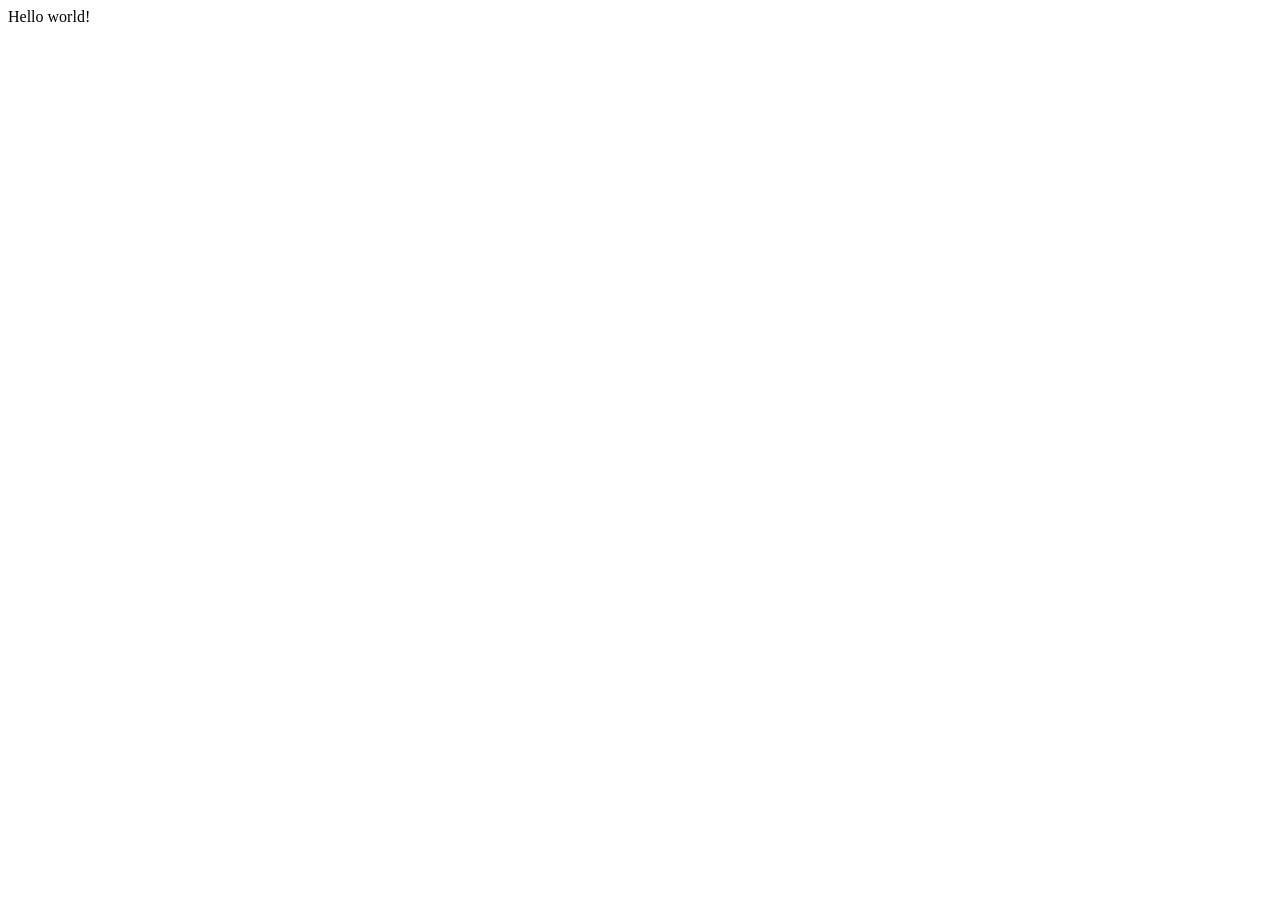
==== genius test/index.html @ 6e325aca "Add files via upload" ====
<!DOCTYPE html>
<html lang="en">

<head>
    <meta charset="UTF-8">
    <meta name="viewport" content="width=device-width, initial-scale=1.0">
    <title>Document</title>
</head>

<body>
    Hello world!
</body>

</html>
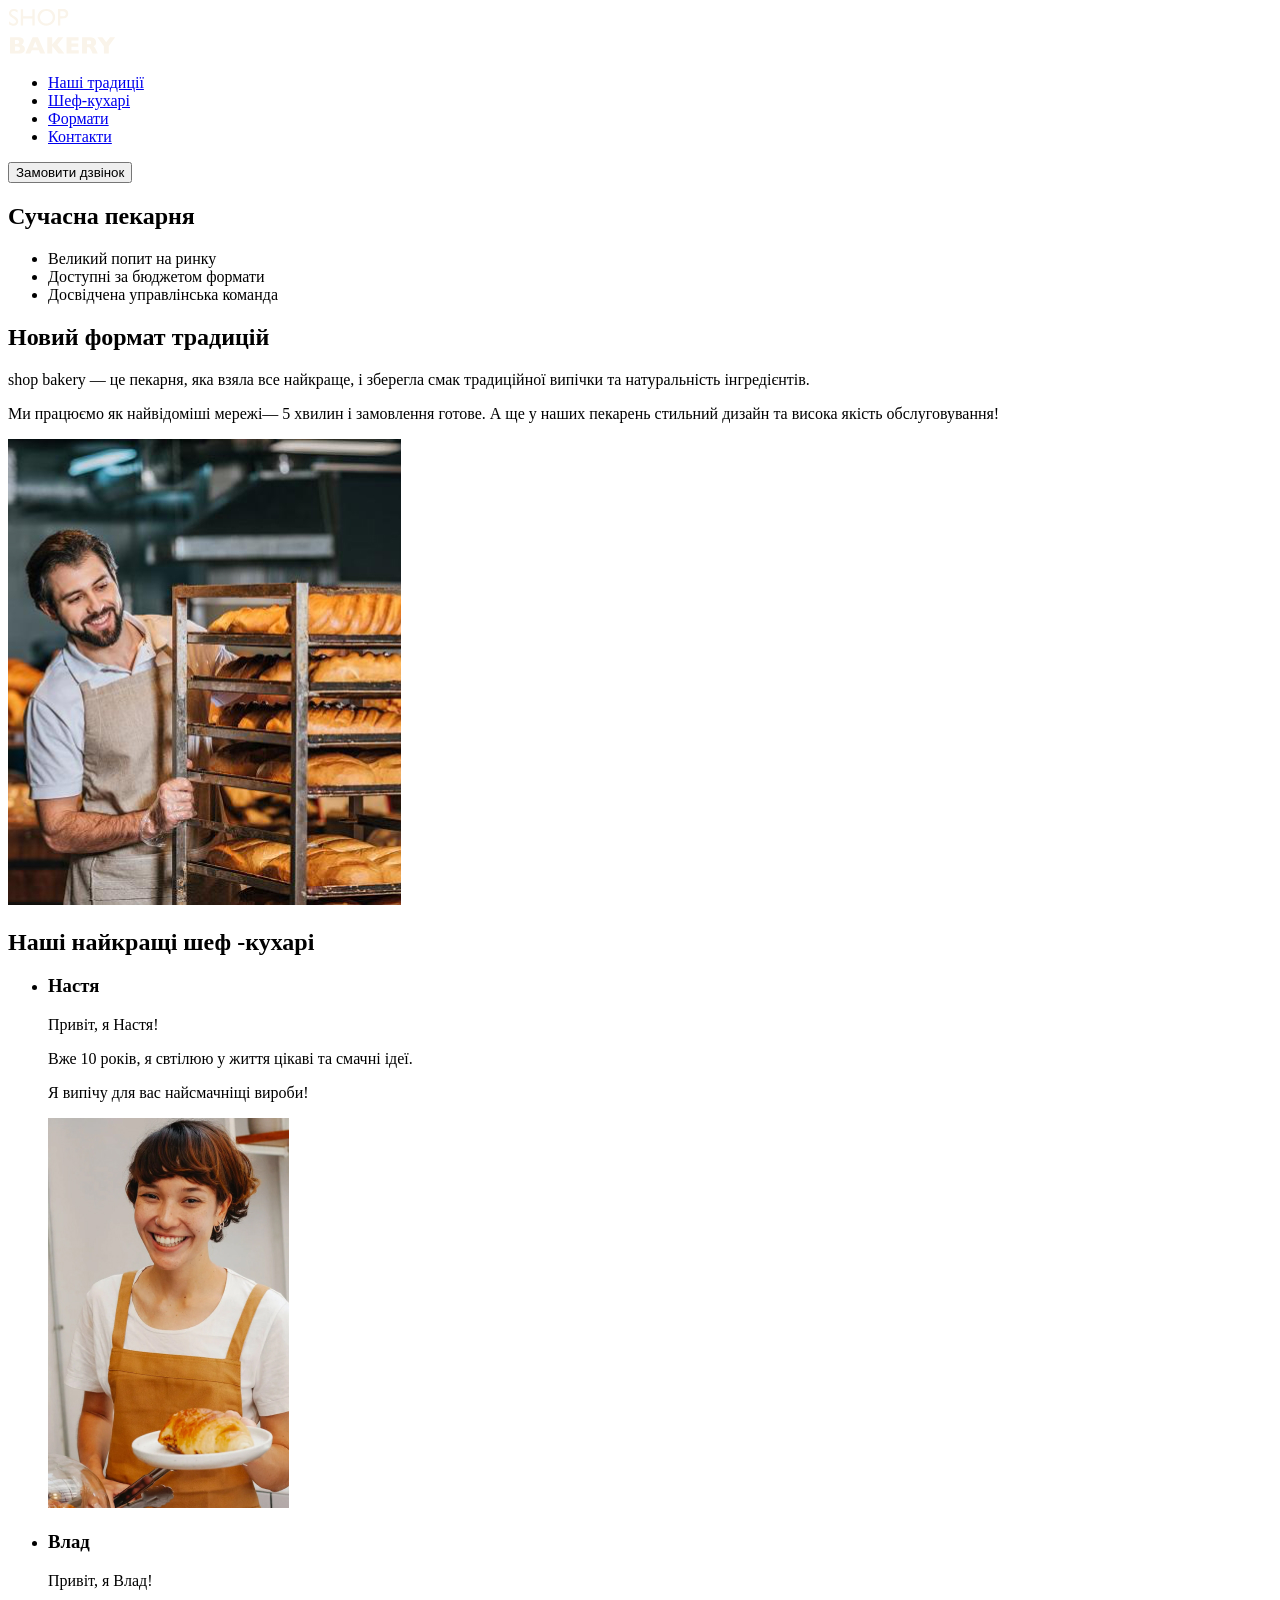
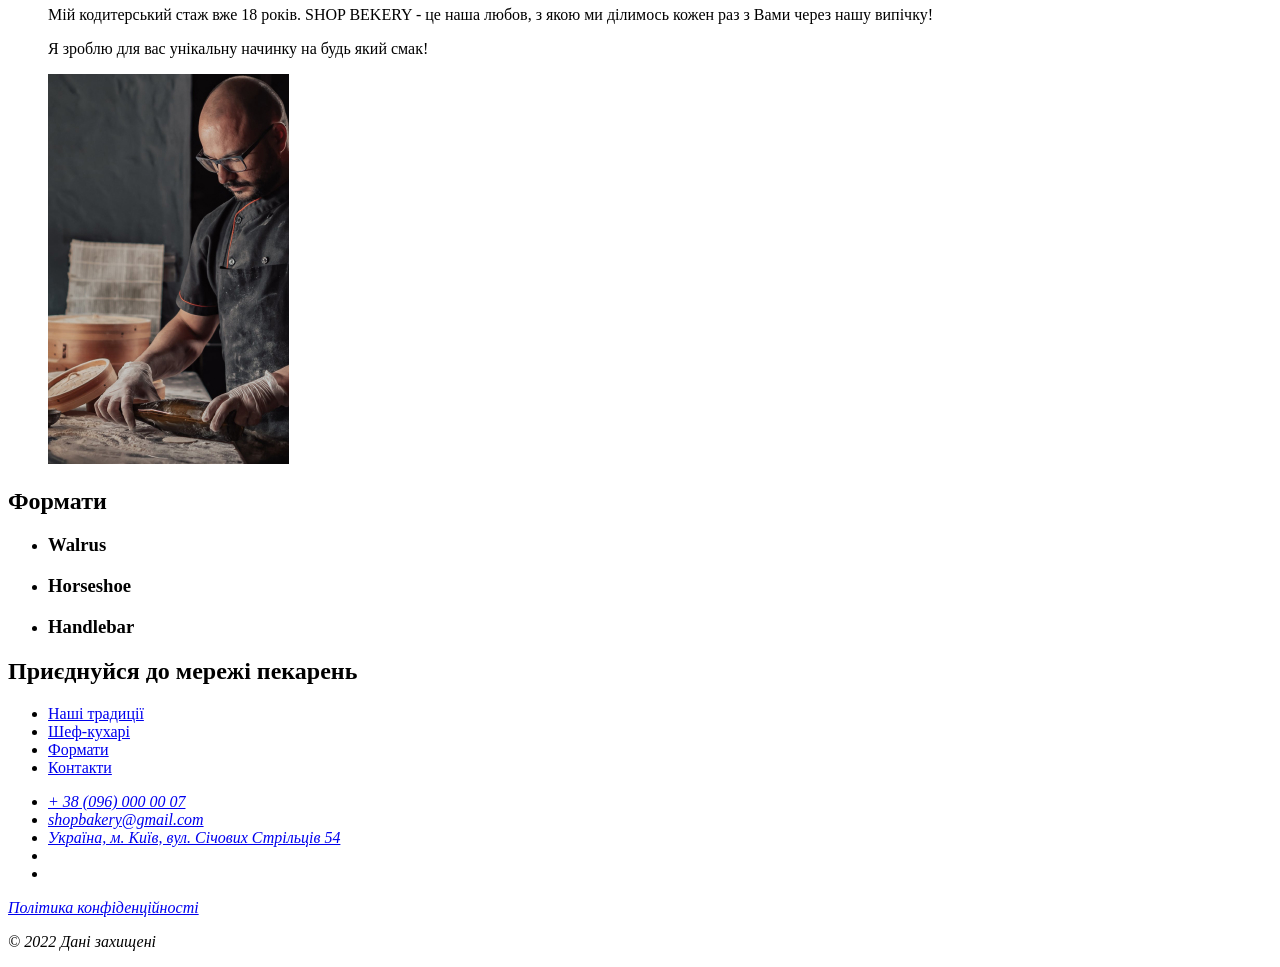
==== commit 4c1caf16: "Add files via upload" ====
--- a/genius test/index.html
+++ b/genius test/index.html
@@ -1,14 +1,127 @@
 <!DOCTYPE html>
-<html lang="en">
+<html lang="uk">
 
 <head>
     <meta charset="UTF-8">
     <meta name="viewport" content="width=device-width, initial-scale=1.0">
-    <title>Document</title>
+    <title>Сучасна пекарня</title>
+
 </head>
 
 <body>
-    Hello world!
+    <header>
+        <nav> <a href="#"></a>
+            <img src="./Images/logo.svg" alt="Логотип сучасної пекарні">
+            <ul>
+                <li><a href="#">Наші традиції</a></li>
+                <li><a href="#">Шеф-кухарі</a></li>
+                <li><a href="#">Формати</a></li>
+                <li><a href="#">Контакти</a></li>
+            </ul>
+        </nav>
+        <button type="button">Замовити дзвінок</button>
+    </header>
+    <main>
+        <section>
+            <H1>Сучасна пекарня</H1>
+        </section>
+        <section>
+            <ul>
+                <li>Великий попит на ринку</li>
+                <li>Доступні за бюджетом формати</li>
+                <li>Досвідчена управлінська команда</li>
+            </ul>
+            <h2>Новий формат традицій</h2>
+            <p><span>shop bakery</span> — це пекарня, яка взяла все найкраще, і зберегла смак традиційної випічки та
+                натуральність інгредієнтів.</p>
+            <p>Ми працюємо як найвідоміші мережі—
+                <span>5 хвилин і замовлення готове</span>.
+                А ще у наших пекарень стильний дизайн
+                та висока якість обслуговування!
+            </p>
+            <img src="./Images/baker-man.jpg" alt="Чоловік пекар дивиться на батони">
+        </section>
+        <section>
+            <h2>Наші найкращі шеф -кухарі</h2>
+
+            <ul>
+                <li>
+                    <article>
+                        <h3>Настя</h3>
+                        <p>Привіт, я Настя!</p>
+                        <p>Вже 10 років, я свтілюю
+                            у життя цікаві та смачні ідеї.</p>
+                        <p>Я випічу для вас
+                            найсмачніщі вироби!</p>
+                        <img src="./Images/picture-of-nastya.jpg" alt="Фото Насті">
+                    </article>
+                </li>
+            </ul>
+
+            <ul>
+                <li>
+                    <article>
+                        <h3>Влад</h3>
+                        <p>Привіт, я Влад!</p>
+                        <p>Мій кодитерський стаж вже 18 років. SHOP BEKERY - це наша любов, з якою ми ділимось кожен раз
+                            з
+                            Вами
+                            через нашу
+                            випічку!</p>
+                        <p>Я зроблю для вас унікальну начинку на будь який смак!</p>
+                        <img src="./Images/picture-ofvlad.jpg" alt="Фото Влада">
+                    </article>
+                </li>
+            </ul>
+        </section>
+        <section>
+            <H2>Формати</H2>
+            <ul>
+                <li>
+                    <Article>
+                        <h3 lang="en">Walrus</h3>
+                    </Article>
+                </li>
+                <li>
+                    <Article>
+                        <h3 lang="en">Horseshoe</h3>
+                    </Article>
+                </li>
+                <li>
+                    <Article>
+                        <h3 lang="en">Handlebar</h3>
+                    </Article>
+                </li>
+            </ul>
+        </section>
+        <section>
+            <H2>Приєднуйся до мережі пекарень</H2>
+        </section>
+    </main>
+
+    <footer>
+        <nav> <a href="#"></a><!-- logo-->
+            <ul>
+                <li><a href="#">Наші традиції</a></li>
+                <li><a href="#">Шеф-кухарі</a></li>
+                <li><a href="#">Формати</a></li>
+                <li><a href="#">Контакти</a></li>
+            </ul>
+        </nav>
+        <address>
+            <ul>
+                <li><a href="tel:+380960000007">+ 38 (096) 000 00 07</a></li>
+                <li><a href="mailto:shopbakery@gmail.com" target="_blank">shopbakery@gmail.com</a></li>
+                <li><a href="https://maps.app.goo.gl/8nV7vpsZZR2pDtqcA" target="_blank">Україна, м. Київ,
+                        вул. Січових Стрільців 54</a></li>
+                <li><a href="#"> <!-- facebook icon --> </a></li>
+                <li><a href="#"> <!-- instagram icon--> </a></li>
+            </ul>
+            <a href="#" target="_blank">Політика конфіденційності</a>
+            <p>© 2022 Дані захищені</p>
+
+        </address>
+    </footer>
 </body>
 
 </html>
